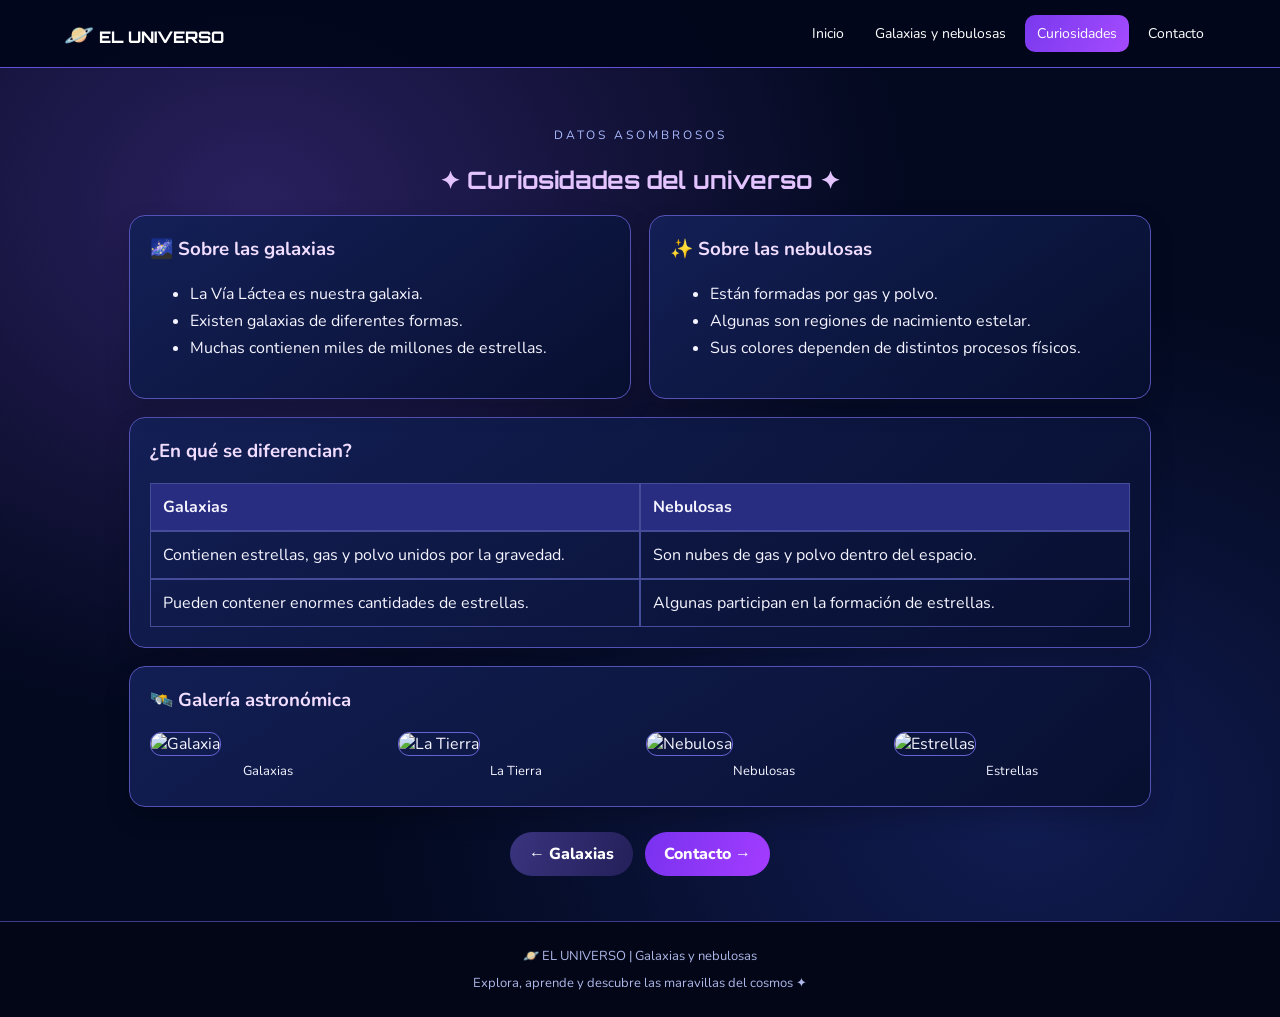
==== informacion.html @ 12d66764 "Add files via upload" ====
<!DOCTYPE html>
<html lang="es">
<head>
 <meta charset="UTF-8">
 <meta name="viewport" content="width=device-width, initial-scale=1.0">
 <title>El Universo | Curiosidades</title>
 <link rel="stylesheet" href="estilos.css">
</head>
<body>

<header>
 <a href="index.html" class="brand"><span>🪐</span> EL UNIVERSO</a>
 <nav>
  <a href="index.html">Inicio</a>
  <a href="contenido.html">Galaxias y nebulosas</a>
  <a href="informacion.html" class="active">Curiosidades</a>
  <a href="contacto.html">Contacto</a>
 </nav>
</header>

<main>
<section class="page">

 <p class="etiqueta centrado">DATOS ASOMBROSOS</p>
 <h2>✦ Curiosidades del universo ✦</h2>

 <div class="grid">

  <article class="tarjeta">
   <h3>🌌 Sobre las galaxias</h3>
   <ul>
    <li>La Vía Láctea es nuestra galaxia.</li>
    <li>Existen galaxias de diferentes formas.</li>
    <li>Muchas contienen miles de millones de estrellas.</li>
   </ul>
  </article>

  <article class="tarjeta">
   <h3>✨ Sobre las nebulosas</h3>
   <ul>
    <li>Están formadas por gas y polvo.</li>
    <li>Algunas son regiones de nacimiento estelar.</li>
    <li>Sus colores dependen de distintos procesos físicos.</li>
   </ul>
  </article>

 </div>

 <article class="tarjeta separacion-superior">
  <h3>¿En qué se diferencian?</h3>

  <div class="diferencias">
   <div class="titulo">Galaxias</div>
   <div class="titulo">Nebulosas</div>

   <div>Contienen estrellas, gas y polvo unidos por la gravedad.</div>
   <div>Son nubes de gas y polvo dentro del espacio.</div>

   <div>Pueden contener enormes cantidades de estrellas.</div>
   <div>Algunas participan en la formación de estrellas.</div>
  </div>
 </article>

 <article class="tarjeta separacion-superior">
  <h3>🛰️ Galería astronómica</h3>

  <div class="galeria">

   <figure>
    <img src="imagenes/galaxia.jpg" alt="Galaxia">
    <figcaption>Galaxias</figcaption>
   </figure>

   <figure>
    <img src="imagenes/tierra.jpg" alt="La Tierra">
    <figcaption>La Tierra</figcaption>
   </figure>

   <figure>
    <img src="imagenes/nebulosa.jpg" alt="Nebulosa">
    <figcaption>Nebulosas</figcaption>
   </figure>

   <figure>
    <img src="imagenes/estrellas.jpg" alt="Estrellas">
    <figcaption>Estrellas</figcaption>
   </figure>

  </div>
 </article>

 <div class="botones">
  <a class="boton secundario" href="contenido.html">← Galaxias</a>
  <a class="boton" href="contacto.html">Contacto →</a>
 </div>

</section>
</main>

<footer>
 <p>🪐 EL UNIVERSO | Galaxias y nebulosas</p>
 <p>Explora, aprende y descubre las maravillas del cosmos ✦</p>
</footer>

</body>
</html>
---- estilos.css ----
@import url('https://fonts.googleapis.com/css2?family=Nunito:wght@400;600;700;800&family=Orbitron:wght@500;700;800&display=swap');

* {
 box-sizing: border-box;
}

body {
 margin: 0;
 font-family: Nunito, sans-serif;
 color: #f5f4ff;
 background:
 radial-gradient(ellipse at 20% 20%, #29205e, transparent 45%),
 radial-gradient(ellipse at 80% 80%, #111c51, transparent 45%),
 #03091f;
 min-height: 100vh;
}

header {
 position: sticky;
 top: 0;
 z-index: 10;
 display: flex;
 justify-content: space-between;
 align-items: center;
 flex-wrap: wrap;
 gap: 12px;
 padding: 15px 5%;
 background: #02071cf5;
 border-bottom: 1px solid #6352d9;
}

.brand {
 color: white;
 text-decoration: none;
 font-family: Orbitron, sans-serif;
 font-weight: 800;
}

.brand span {
 color: #bca7ff;
 font-size: 24px;
}

nav {
 display: flex;
 gap: 7px;
 flex-wrap: wrap;
}

nav a {
 color: white;
 text-decoration: none;
 padding: 9px 12px;
 border-radius: 10px;
 font-size: 14px;
}

nav a:hover,
nav a.active {
 background: linear-gradient(120deg, #7939ed, #a54bff);
}

main {
 min-height: calc(100vh - 130px);
}

.page {
 max-width: 1150px;
 margin: auto;
 padding: 45px 5%;
 min-height: calc(100vh - 130px);
 animation: entrada .35s ease;
}

#inicio {
 display: flex;
 align-items: center;
 justify-content: center;
 text-align: center;
 max-width: none;
 min-height: calc(100vh - 70px);
 position: relative;
 overflow: hidden;
 background:
 radial-gradient(ellipse at 20% 50%, #48217b, transparent 40%),
 radial-gradient(ellipse at 80% 30%, #562078, transparent 40%);
}

.portada {
 max-width: 700px;
 position: relative;
 z-index: 1;
}

.etiqueta {
 color: #a9baff;
 letter-spacing: 3px;
 font-size: 12px;
}

h1, h2 {
 font-family: Orbitron, sans-serif;
}

h1 {
 font-size: clamp(40px, 8vw, 78px);
 margin: 15px 0;
 text-shadow: 0 0 20px #873aff;
}

h2 {
 color: #e3c4ff;
 text-align: center;
}

h3 {
 color: #f1ddff;
}

p, li {
 line-height: 1.7;
}

.portada p {
 color: #e5e9ff;
}

.planeta {
 position: absolute;
 font-size: 55px;
 animation: flotar 4s ease-in-out infinite;
}

.p1 {
 left: 7%;
 bottom: 12%;
}

.p2 {
 right: 8%;
 top: 12%;
 animation-delay: 1s;
}

.boton {
 display: inline-block;
 padding: 11px 19px;
 border: 0;
 border-radius: 25px;
 background: linear-gradient(110deg, #7832ef, #a43cff);
 color: white;
 font: inherit;
 font-weight: 800;
 text-decoration: none;
 cursor: pointer;
 transition: .2s;
}

.boton:hover {
 transform: translateY(-3px);
 box-shadow: 0 0 18px #984dff;
}

.secundario {
 background: linear-gradient(110deg, #39347e, #24205a);
}

.grid {
 display: grid;
 grid-template-columns: repeat(2, minmax(0, 1fr));
 gap: 18px;
}

.grid3 {
 grid-template-columns: repeat(3, minmax(0, 1fr));
}

.tarjeta {
 background: linear-gradient(145deg, #132057ee, #070f2fee);
 border: 1px solid #5552b7;
 border-radius: 16px;
 padding: 20px;
 min-width: 0;
 box-shadow: 0 10px 25px #0003;
}

.tarjeta h3 {
 margin-top: 0;
}

.tarjeta img {
 width: 100%;
 height: 190px;
 object-fit: cover;
 border-radius: 11px;
 border: 1px solid #6763d5;
}

.nota {
 text-align: center;
 color: #c5c7f5;
 font-size: 13px;
}

.animacion {
 height: 175px;
 display: grid;
 place-items: center;
 position: relative;
 overflow: hidden;
 border-radius: 12px;
 background: radial-gradient(ellipse, #273d91, #09143b 65%, #020718);
}

.galaxia {
 width: 125px;
 height: 70px;
 border: 10px dotted #c49aff;
 border-radius: 50%;
 box-shadow: 0 0 20px #885dff, 0 0 40px #5137d9;
 animation: girar 9s linear infinite;
}

.galaxia:after {
 content: "";
 position: absolute;
 width: 28px;
 height: 28px;
 border-radius: 50%;
 background: #fff5dc;
 box-shadow: 0 0 25px 10px #bc83ff;
}

.nube {
 position: absolute;
 width: 65%;
 height: 65%;
 border-radius: 50%;
 filter: blur(18px);
 background: #943eff;
 animation: mover 5s ease-in-out infinite alternate;
}

.nube:after {
 content: "";
 position: absolute;
 width: 100%;
 height: 100%;
 left: 45px;
 background: #168dff;
 border-radius: 50%;
}

.estrellas {
 position: absolute;
 color: white;
 font-size: 23px;
 text-shadow: 0 0 12px white;
}

.video {
 width: 100%;
 aspect-ratio: 16/9;
 display: block;
 border: 0;
 border-radius: 12px;
}

.diferencias {
 display: grid;
 grid-template-columns: 1fr 1fr;
}

.diferencias div {
 padding: 12px;
 border: 1px solid #454d9b;
}

.diferencias .titulo {
 background: #292d81;
 font-weight: bold;
}

.galeria {
 display: grid;
 grid-template-columns: repeat(4, minmax(0, 1fr));
 gap: 12px;
}

.galeria figure {
 margin: 0;
}

.galeria img {
 height: 110px;
}

.galeria figcaption {
 text-align: center;
 font-size: 13px;
 padding: 6px;
}

.botones {
 display: flex;
 justify-content: center;
 flex-wrap: wrap;
 gap: 12px;
 margin-top: 25px;
}

.contacto {
 display: grid;
 grid-template-columns: 1fr 1fr;
 gap: 18px;
}

.formulario {
 display: flex;
 flex-direction: column;
 gap: 9px;
}

.formulario label {
 font-weight: bold;
}

.formulario input,
.formulario select,
.formulario textarea {
 width: 100%;
 padding: 11px;
 border-radius: 8px;
 border: 1px solid #9c9bf1;
 background: #e9eaff;
 color: #141b48;
 font: inherit;
}

.formulario textarea {
 resize: vertical;
}

#respuesta {
 color: #b6ffdf;
 text-align: center;
}

.centrado {
 text-align: center;
}

.separacion-superior {
 margin-top: 18px;
}

.emoji-grande {
 font-size: 75px;
 text-align: center;
}

footer {
 text-align: center;
 padding: 18px;
 background: #020617;
 border-top: 1px solid #3f398d;
 color: #aeb8e9;
 font-size: 13px;
}

footer p {
 margin: 5px;
}

@keyframes girar {
 to {
  transform: rotate(360deg);
 }
}

@keyframes flotar {
 50% {
  transform: translateY(-12px);
 }
}

@keyframes mover {
 from {
  transform: translate(-15px, -5px) scale(.9);
 }
 to {
  transform: translate(20px, 10px) scale(1.15);
 }
}

@keyframes entrada {
 from {
  opacity: 0;
  transform: translateY(7px);
 }
 to {
  opacity: 1;
  transform: translateY(0);
 }
}

@media(max-width:800px) {
 header {
  justify-content: center;
 }

 nav {
  justify-content: center;
 }

 .grid3 {
  grid-template-columns: 1fr 1fr;
 }

 .contacto {
  grid-template-columns: 1fr;
 }
}

@media(max-width:550px) {
 .page {
  padding: 30px 16px;
 }

 .grid,
 .grid3 {
  grid-template-columns: 1fr;
 }

 .galeria {
  grid-template-columns: 1fr 1fr;
 }

 .planeta {
  font-size: 38px;
 }

 .p1 {
  left: 2%;
 }

 .p2 {
  right: 2%;
 }

 .tarjeta {
  padding: 16px;
 }

 nav a {
  font-size: 13px;
  padding: 8px;
 }
}
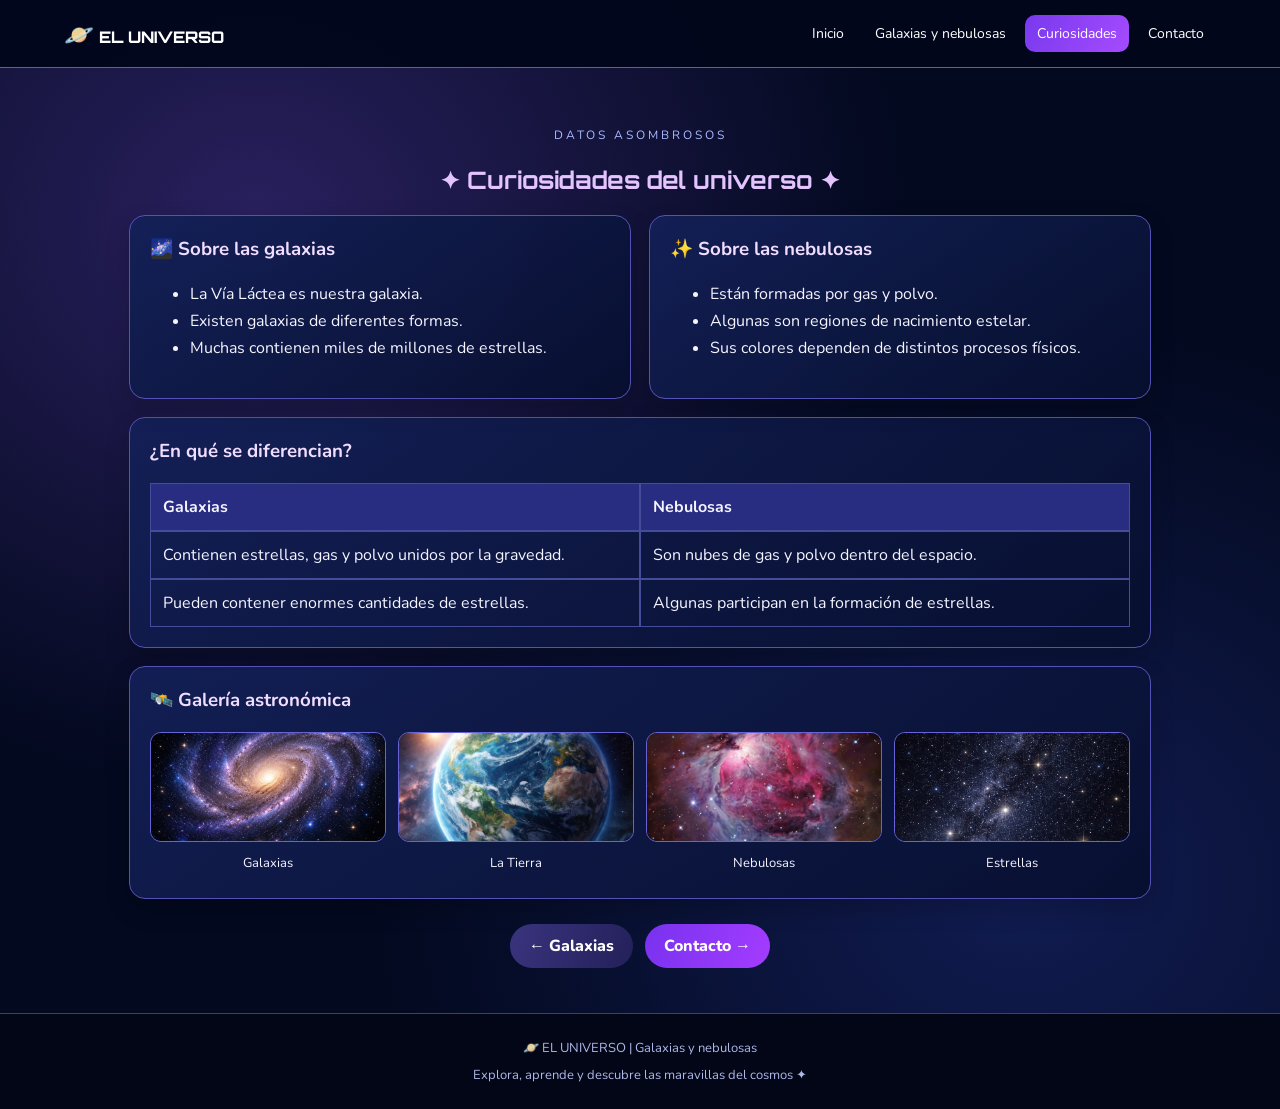
==== commit e77a3c2f: "Update informacion.html" ====
--- a/informacion.html
+++ b/informacion.html
@@ -68,22 +68,22 @@
   <div class="galeria">
 
    <figure>
-    <img src="imagenes/galaxia.jpg" alt="Galaxia">
+    <img src="galaxia.jpg" alt="Galaxia">
     <figcaption>Galaxias</figcaption>
    </figure>
 
    <figure>
-    <img src="imagenes/tierra.jpg" alt="La Tierra">
+    <img src="tierra.jpg" alt="La Tierra">
     <figcaption>La Tierra</figcaption>
    </figure>
 
    <figure>
-    <img src="imagenes/nebulosa.jpg" alt="Nebulosa">
+    <img src="nebulosa.jpg" alt="Nebulosa">
     <figcaption>Nebulosas</figcaption>
    </figure>
 
    <figure>
-    <img src="imagenes/estrellas.jpg" alt="Estrellas">
+    <img src="estrellas.jpg" alt="Estrellas">
     <figcaption>Estrellas</figcaption>
    </figure>
 
@@ -104,4 +104,4 @@
 </footer>
 
 </body>
-</html>+</html>
